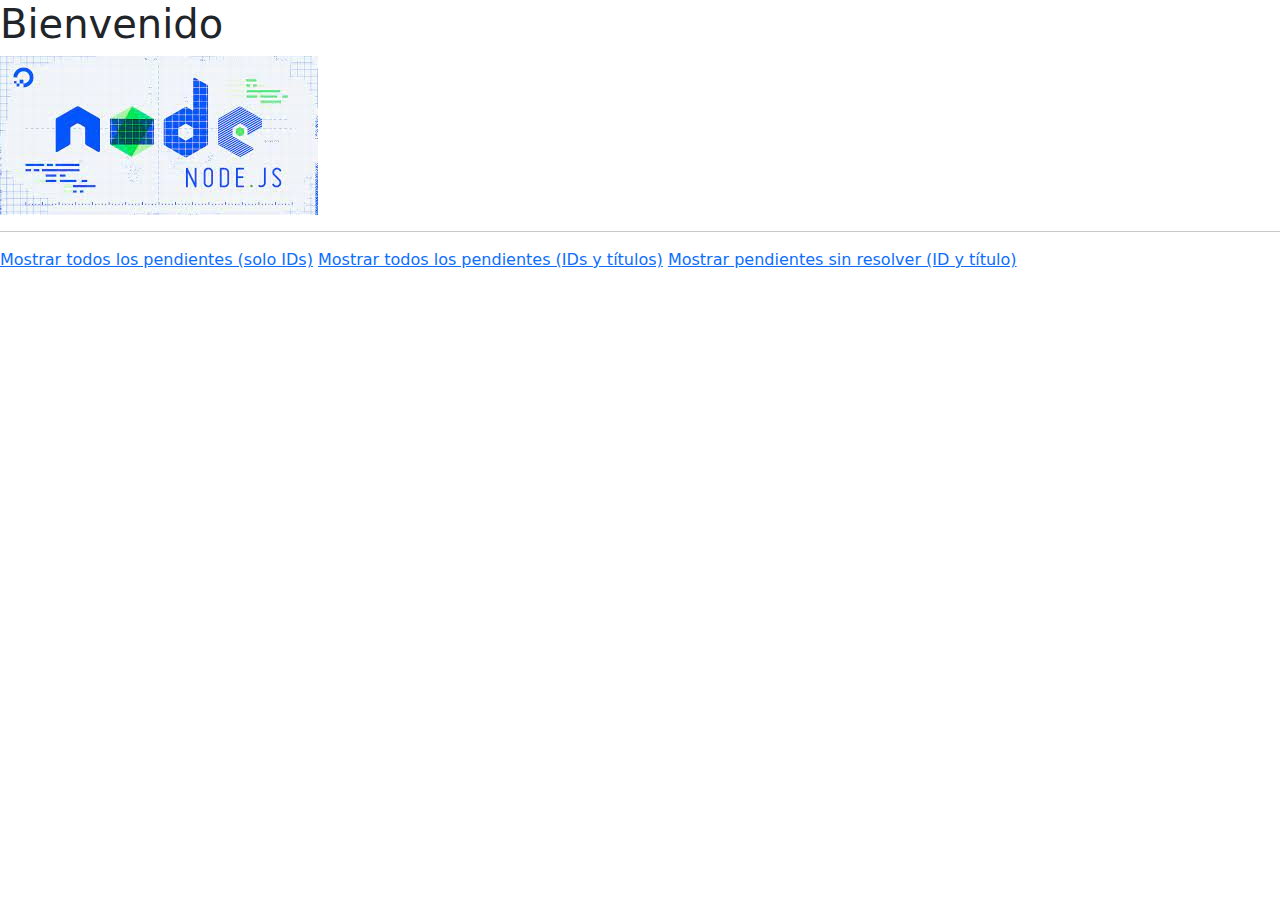
==== Parcial 2/Examen parcial 2/index.html @ 5157241c "jeje" ====
<!DOCTYPE html>
<html lang="en">
<head>
    <meta charset="UTF-8">
    <meta http-equiv="X-UA-Compatible" content="IE=edge">
    <meta name="viewport" content="width=device-width, initial-scale=1.0">
    <link href="https://cdn.jsdelivr.net/npm/bootstrap@5.3.3/dist/css/bootstrap.min.css" rel="stylesheet">
    <link rel="stylesheet" href="/css/style2.css">
    <script src="app.js"></script>
    <title>HTTP</title>
</head>
<body>
    <h1>Bienvenido</h1>
    <img src="img/logo.jpg" alt="Logo" class="img-logo">
    <hr>
    <div id="info"></div>
    <footer>
        <a href="#" id="opcion1">Mostrar todos los pendientes (solo IDs)</a>
        <a href="#" id="opcion2">Mostrar todos los pendientes (IDs y títulos)</a>
        <a href="#" id="opcion3">Mostrar pendientes sin resolver (ID y título)</a>
    </footer>
    <script src="app.js"></script>
</body>


</html>
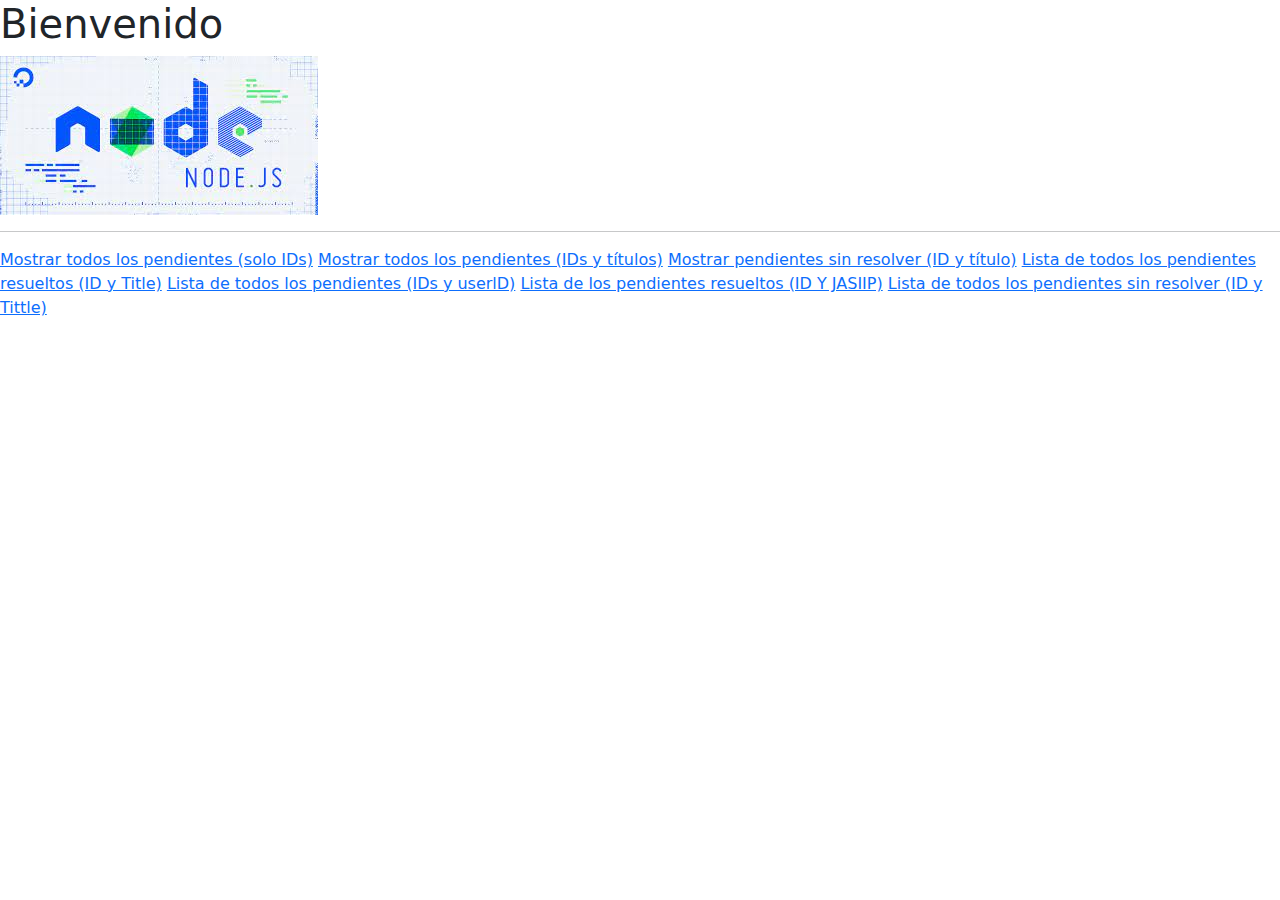
==== commit 2cdb1fea: "perdon" ====
--- a/Parcial 2/Examen parcial 2/index.html
+++ b/Parcial 2/Examen parcial 2/index.html
@@ -18,6 +18,10 @@
         <a href="#" id="opcion1">Mostrar todos los pendientes (solo IDs)</a>
         <a href="#" id="opcion2">Mostrar todos los pendientes (IDs y títulos)</a>
         <a href="#" id="opcion3">Mostrar pendientes sin resolver (ID y título)</a>
+        <a href="#" id="opcion4">Lista de todos los pendientes resueltos (ID y Title)</a>
+        <a href="#" id="opcion5">Lista de todos los pendientes (IDs y userlD)</a>
+        <a href="#" id="opcion6">Lista de los pendientes resueltos (ID Y JASIIP)</a>
+        <a href="#" id="opcion7">Lista de todos los pendientes sin resolver (ID y Tittle)</a>
     </footer>
     <script src="app.js"></script>
 </body>
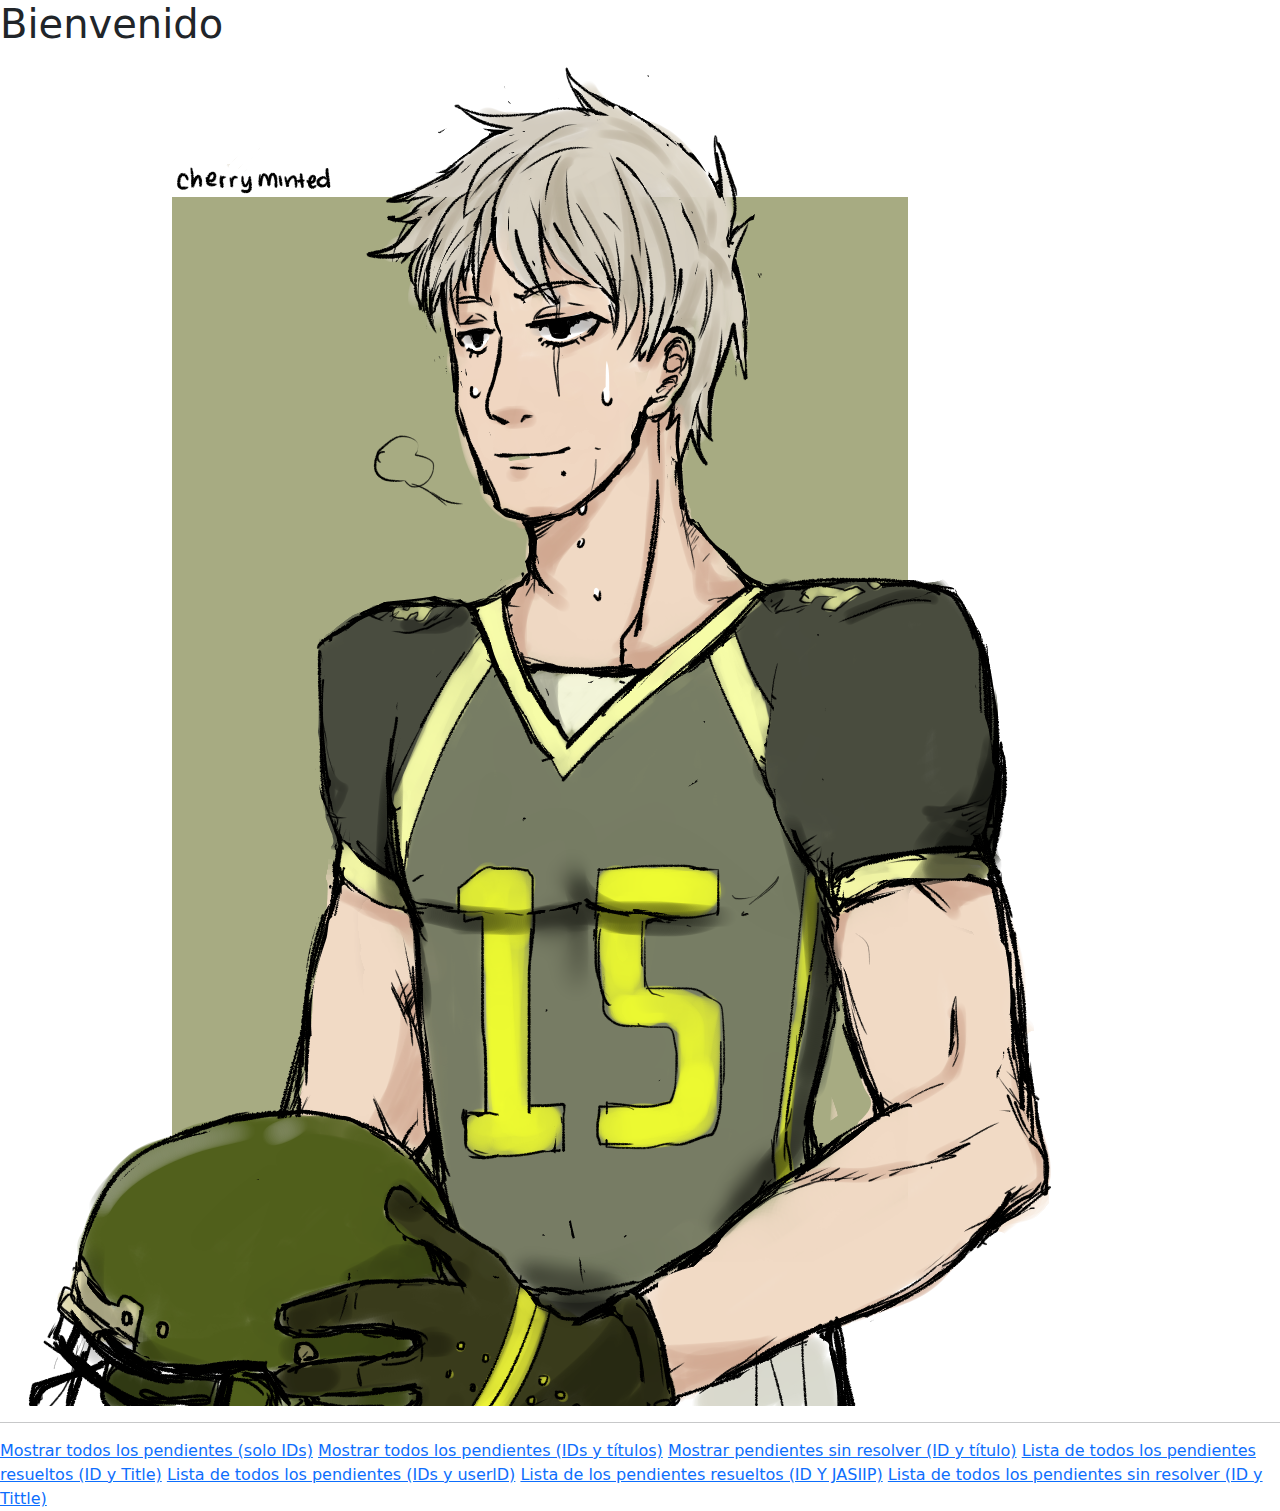
==== commit dd89d596: "cambios" ====
--- a/Parcial 2/Examen parcial 2/index.html
+++ b/Parcial 2/Examen parcial 2/index.html
@@ -11,7 +11,7 @@
 </head>
 <body>
     <h1>Bienvenido</h1>
-    <img src="img/logo.jpg" alt="Logo" class="img-logo">
+    <img src="img/logo.png" alt="Logo" class="img-logo">
     <hr>
     <div id="info"></div>
     <footer>
